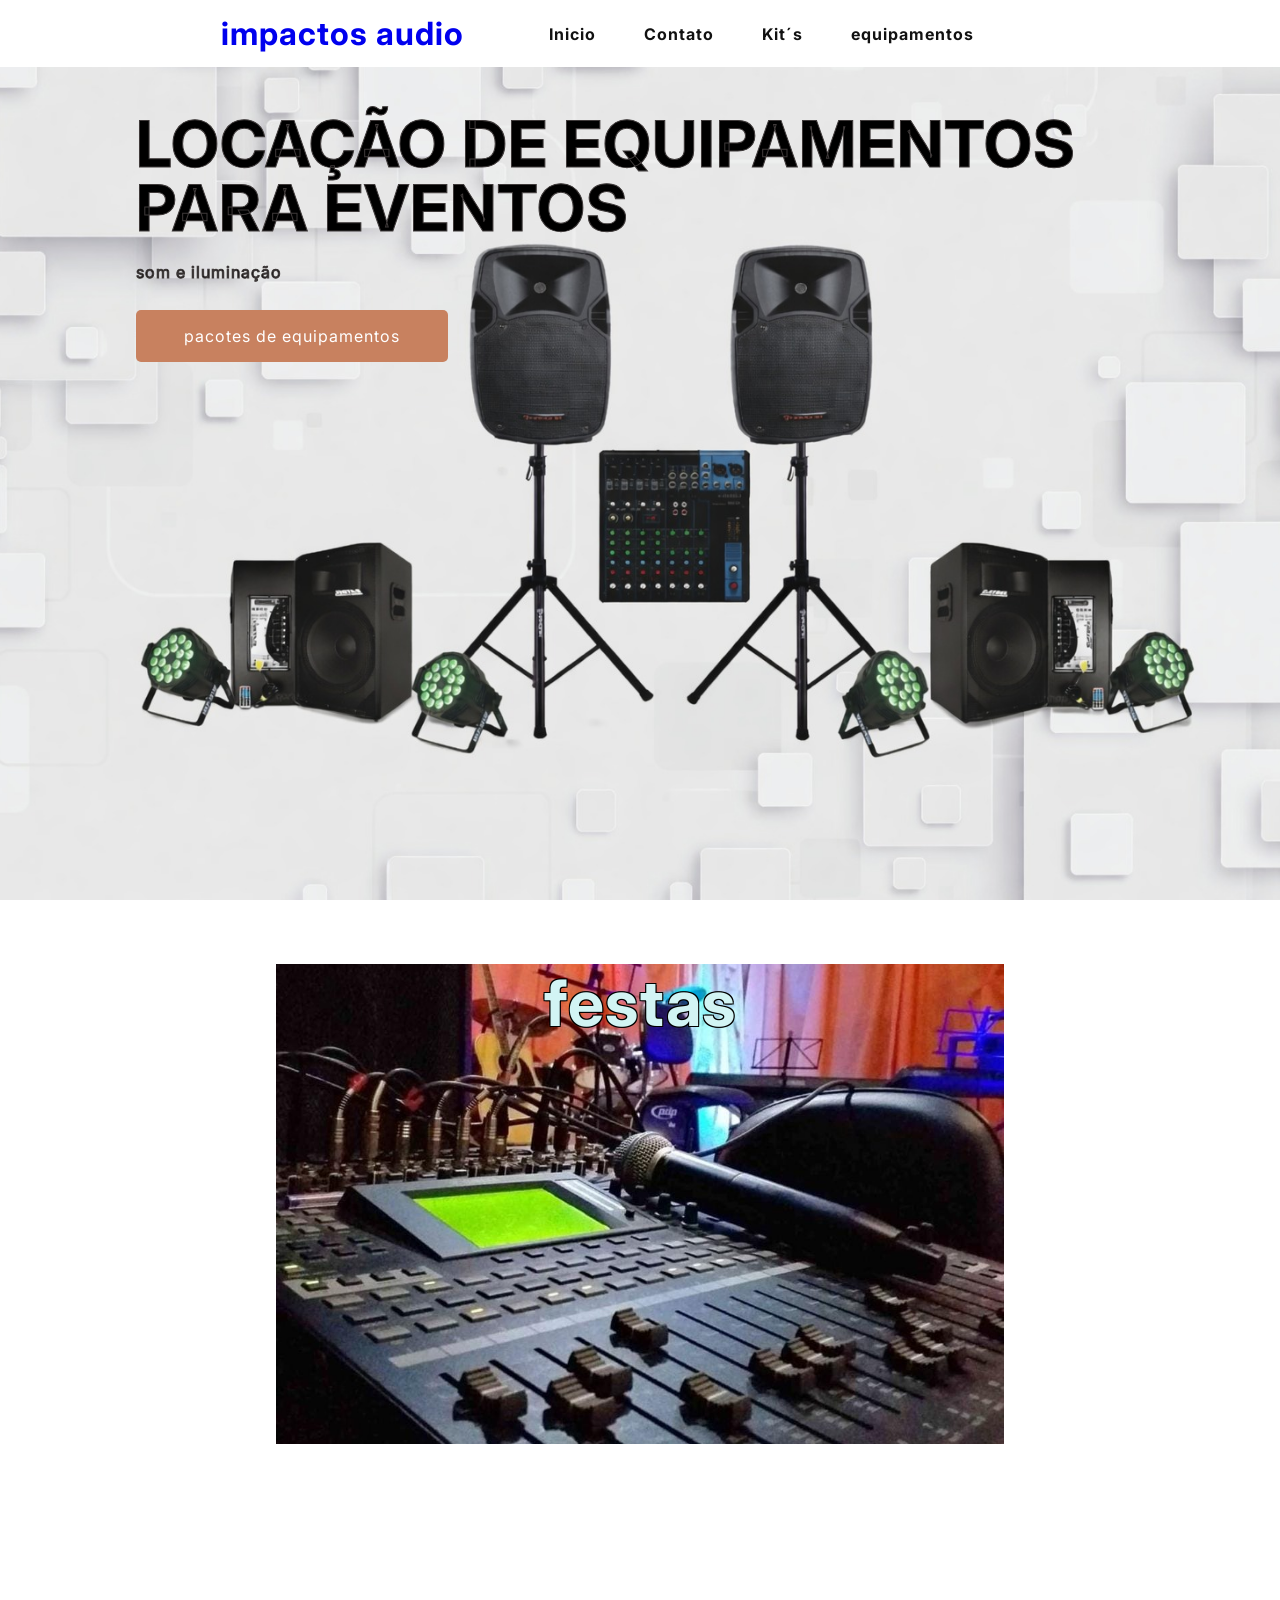
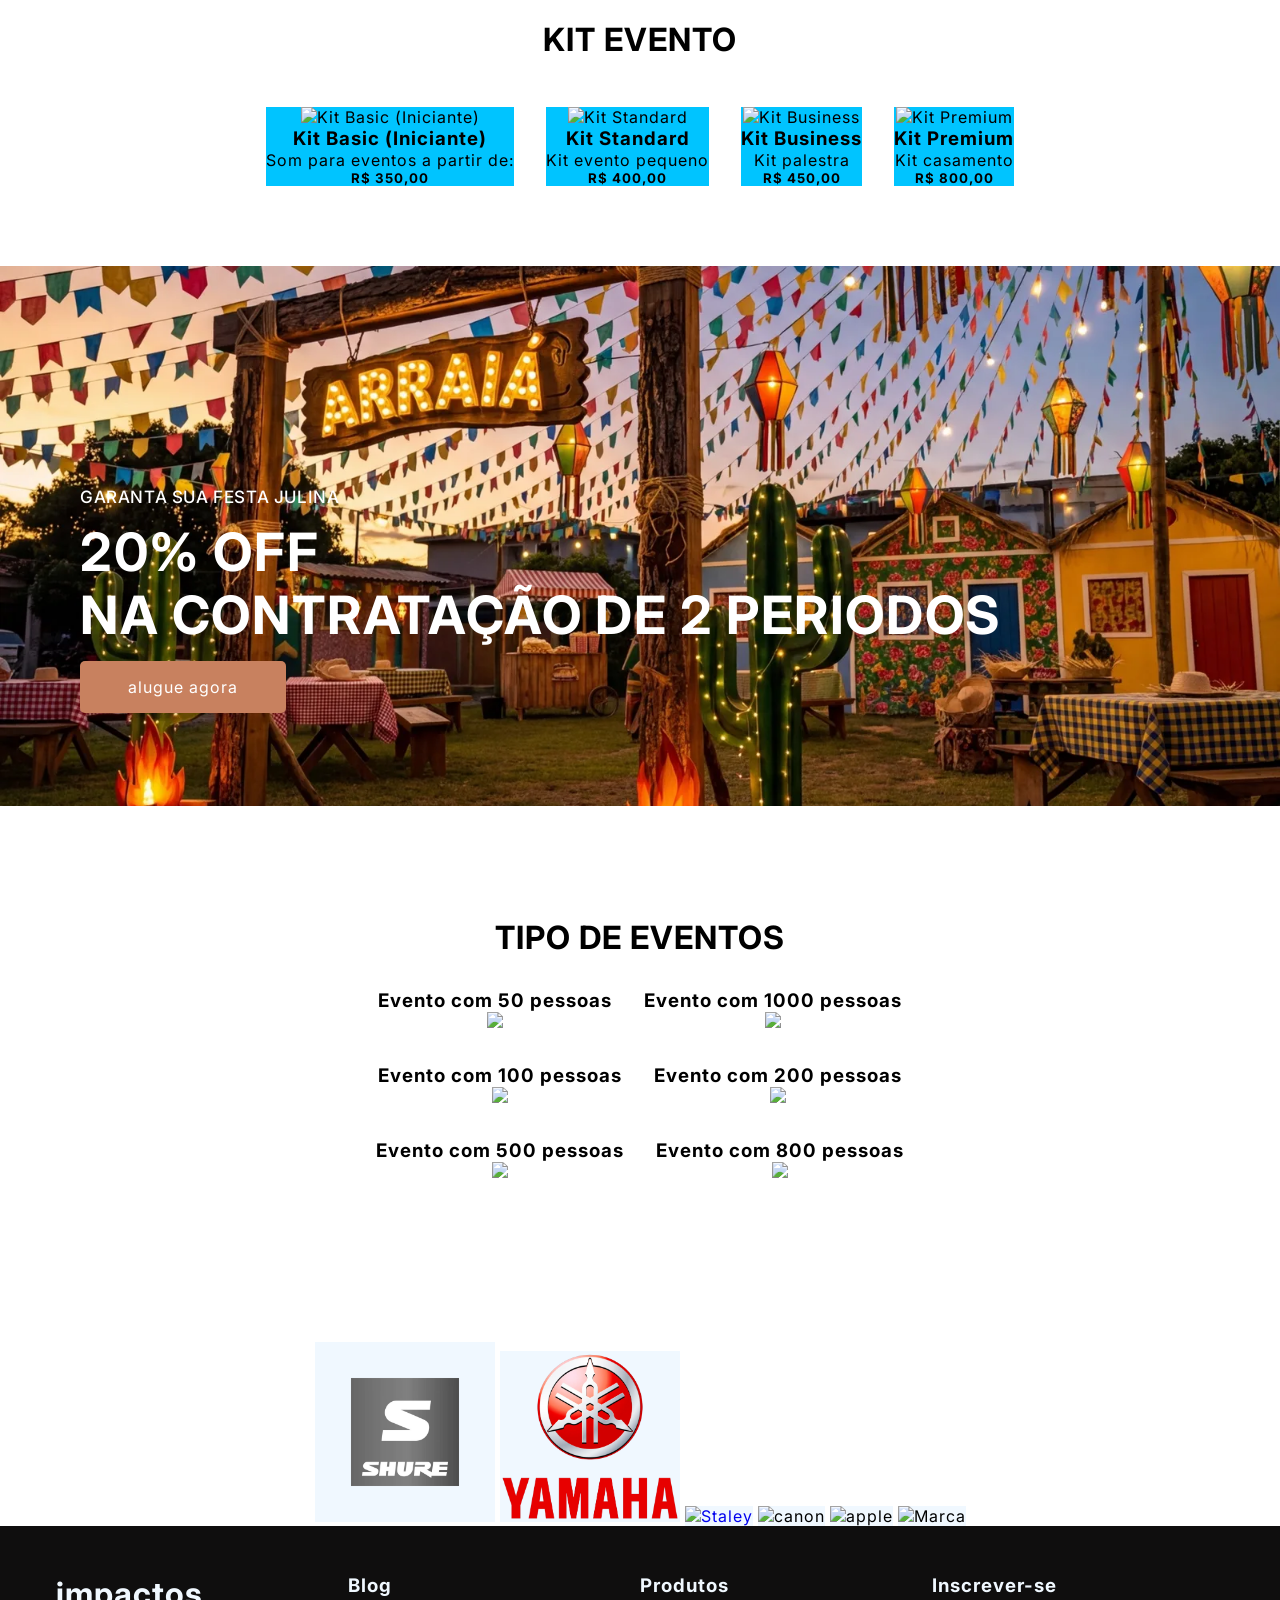
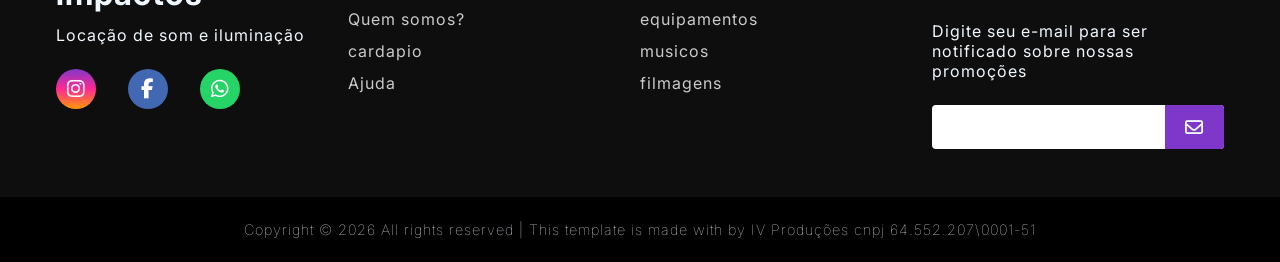
==== src/pages/index.html @ 1a8a52cc "Primeiro deploy do site impactoaudio" ====
<!DOCTYPE html>
<html lang="bt-br">
<head>
  <meta charset="UTF-8">
  <meta http-equiv="X-UA-Compatible" content="IE=edge">
  <meta name="viewport" content="width=device-width, initial-scale=1.0">
  <link rel="stylesheet" href="https://cdnjs.cloudflare.com/ajax/libs/font-awesome/6.2.1/css/all.min.css" integrity="sha512-MV7K8+y+gLIBoVD59lQIYicR65iaqukzvf/nwasF0nqhPay5w/9lJmVM2hMDcnK1OnMGCdVK+iQrJ7lzPJQd1w==" crossorigin="anonymous" referrerpolicy="no-referrer" />
  <link rel="stylesheet" href="../css/style.css">
  <link rel="stylesheet" href="../css/footer.css">
  <script src="../js/slideContener.js"></script>
  <script src="../js/menuCabecario.js"></script>
  <script src="../js/carregarKits.js"></script>
  <title>Document</title>
</head>
<body>
<div id="menuCabecario" class="menuResponsivel"></div>

<div class="background">
  <header class="menuP">
    <div class="logo">
      <a href="index.html"><h1>impactos audio</h1></a>
    </div><!--logo-->

    <div class="cabeçalho-link">
      <li>
        <a href="#">Inicio</a>
      </li>
      <li>
        <a href="#contatos">Contato</a>
      </li>
      <li>
        <a href="#kit">Kit´s</a>
      </li>
      <li>
        <a href="perfil.html">equipamentos</a>
      </li>
    </div><!--cabeçalho-link-->
    <div class="icon"><a href="carrinho.html"><span><ion-icon name="bag-outline"></ion-icon></span></a> </div><!--icon-->
  </header>

  <div class="Meio corWhite ">
    <h1 class="borda_letra corBlack">LOCAÇÃO DE EQUIPAMENTOS</h1>
    <h1 class="borda_letra corBlack">PARA EVENTOS</h1>
    <P class="borda_letra corBlack">som e iluminação</P>
    <a href="#inicio"><button>pacotes de equipamentos</button></a>
  </div><!--Meio-->
</div><!--background-->

<div class="fixarslide" id="slideCon" ></div>

<section>
  <a name="inicio"></a>
  <a name="kit"></a>
  <h1>KIT EVENTO</h1>

  <div id="container-kits" class="Container-roupas">
  </div>
</section>

<section class="cta">
  <div class="text-cta corOuro">
    <h6 class="corOuro">GARANTA SUA FESTA JULINA</h6>
    <h4>20% OFF<br>NA CONTRATAÇÃO DE 2 PERIODOS</h4>
    <a href="#" class="btn">alugue agora</a>
  </div><!--text-cta-->
</section><!--cta-->


<section>
  <h1>TIPO DE EVENTOS</h1>
  <div class="Container-card-1">
    <div class="cards">
      <h3>Evento com 50 pessoas</h3>
      <img src="https://static.mundomax.com.br/produtos/81768/150/1.webp">
    </div><!--cards-->
    <div class="cards">
      <h3>Evento com 1000 pessoas</h3>
      <a href="carrinho.html">
        <img src="https://static.mundomax.com.br/produtos/81768/150/1.webp">
      </a>
    </div>
  </div><!--Container-card-1-->

  <div class="Container-card-1">
    <div class="cards">
      <h3>Evento com 100 pessoas</h3>
      <img src="https://static.mundomax.com.br/produtos/81768/150/1.webp">
    </div><!--cards-->

    <div class="cards">
      <h3>Evento com 200 pessoas</h3>
      <img src="https://static.mundomax.com.br/produtos/82455/150/1.webp">
    </div><!--cards-->
  </div><!--Container-card-1-->

  <div class="Container-card-1">
    <div class="cards">
      <h3>Evento com 500 pessoas</h3>
      <img src="https://shopblob.blob.core.windows.net/1204-produtoimagem/zoom-sonorizacao+equipamentos.jpg">
    </div><!--cards-->

    <div class="cards">
      <h3>Evento com 800 pessoas</h3>
      <img src="https://static.mundomax.com.br/produtos/81768/150/1.webp">
    </div><!--cards-->
  </div><!--Container-card-1-->
</section>



<div class="Marcas">
  <img src="../assets/img/anucio/shure.avif" alt="Shure">
  <img src="../assets/img/anucio/Logo-Yamaha.webp" alt="Yamaha">
  <a href="https://pag.ae/7Z_Wwjupv" >
    <img src="https://static.mundomax.com.br/produtos/81768/150/1.webp" alt="Staley">
  </a>
  <a>
    <img src="https://static.mundomax.com.br/produtos/81768/150/1.webp" alt="canon">
  </a>
  <img src="https://static.mundomax.com.br/produtos/81768/150/1.webp" alt="apple">
  <img src="https://static.mundomax.com.br/produtos/81768/150/1.webp" alt="Marca">
</div><!--Marcas-->


<footer>
  <div id="footer_content">
    <div id="footer_contacts">
      <h1>impactos</h1>
      <p>Locação de som e iluminação</p>
      <a name="contatos"></a>
      <div id="footer_social_media">
        <a href="https://www.instagram.com/ivproducoes_/?hl=pt-br" class="footer-link" id="instagram">
          <i class="fa-brands fa-instagram"></i>
        </a>

        <a href="https://www.facebook.com/isaias.valdemir" class="footer-link" id="facebook">
          <i class="fa-brands fa-facebook-f"></i>
        </a>

        <a href="https://api.whatsapp.com/send/?phone=5562985784214&text&type=phone_number&app_absent=0" class="footer-link" id="whatsapp">
          <i class="fa-brands fa-whatsapp"></i>
        </a>
      </div>
    </div>

    <ul class="footer-list">
      <li>
        <h3>Blog</h3>
      </li>
      <li>
        <a class="footer-link" href="sobre-nos.html" >Quem somos?</a>
      </li>
      <li>
        <a class="footer-link" routerLink="cardapio">cardapio</a>
      </li>
      <li>
        <a class="footer-link" href="ajuda.html">Ajuda</a>
      </li>
    </ul>

    <ul class="footer-list">
      <li>
        <h3>Produtos</h3>
      </li>
      <li>
        <a class="footer-link" routerLink="hamburguer">equipamentos</a>
      </li>
      <li>
        <a  class="footer-link" href="player.html">musicos</a>
      </li>
      <li>
        <a class="footer-link" routerLink="batata">filmagens</a>
      </li>
    </ul>

    <div id="footer_subscribe">
      <h3>Inscrever-se</h3>

      <p>
        Digite seu e-mail para ser notificado sobre nossas promoções
      </p>

      <div id="input_group">
        <input type="email" id="email">
        <button>
          <i class="fa-regular fa-envelope"></i>
        </button>
      </div>
    </div>
  </div>

  <div id="footer_copyright">
    Copyright © 2026 All rights reserved | This template is made with  by IV Produções cnpj 64.552.207\0001-51
  </div>
</footer>

<script src="https://unpkg.com/scrollreveal"></script>
<script type="module" src="https://unpkg.com/ionicons@5.5.2/dist/ionicons/ionicons.esm.js"></script>
<script nomodule src="https://unpkg.com/ionicons@5.5.2/dist/ionicons/ionicons.js"></script>
<script src="src/js/script.js"></script>
</body>
</html>
---- src/css/style.css ----
*{
  margin: 0;
  padding: 0;
  box-sizing: border-box;
  font-family: 'Open Sans', sans-serif;
  text-decoration: none;
  list-style: none;

}
/* Adicione no topo do seu CSS, logo abaixo do seu reset * { ... } */
html, body {
  overflow-x: hidden;
  width: 100%;
}

/* Garante que imagens nunca quebrem a tela */
img {
  max-width: 100%;
  height: auto;
}
.corOuro {
  color: #ffffff;
}
.corWhite{
  color: #ffffff;
}
.borda_letra {
  -webkit-text-stroke-width: 1px;
  -webkit-text-stroke-color: #3f3a3a;
}
.corBlack {
  color: black;
}

.background{
  background-image: url(../assets/img/fundo/fundoim.jpeg);
  background-repeat: no-repeat;
  background-size: cover;
  background-position: center top;
  width: 100%;
  max-width: 100%;
  height: 100vh;
}

header{
  display: flex;
  justify-content: space-around;
  padding-top: 1rem;
  align-items: center;
  text-align: center;
  width: 100%;
  top: 0;
  right: 0;
  z-index: 1000;
  position: fixed;
  background: transparent;
  transition: all .35s ease;
  background-color: #fff;
  padding: 14px 14%;
}


.logo{
  font-weight: 500;
  font-size: 1rem;
}

.cabeçalho-link{
  display: flex;
  gap: 3rem;
}

.cabeçalho-link a{
  color: #111;
  font-weight: 700;
  transition: 0.3s;
}

.cabeçalho-link a:hover{
  color: #c8815f;
}

.icon span{
  font-size: 2rem;
  cursor: pointer;
}

.icon span:hover{
  color: #c8815f;
}

.Meio{
  padding: 7rem 0 0 8.5rem;
  line-height: 4rem;
}

.Meio h1{
  font-size: 4rem;

}

.Meio button{
  background-color: #c8815f;
  padding: 1rem 3rem 1rem 3rem;
  border: none;
  border-radius: 5px;
  color: #fff;
  font-size: 1rem;
  cursor: pointer;
  transition: 0.3s;

}

.Meio button:hover{
  background-color: #111;
  transform: scaleY(1.2);
}

section{
  padding-top: 7rem;
}

section h1{
  align-items: center;
  text-align: center;
  font-size: 2rem;

}

.Container-card-1{
  display: flex;
  justify-content: center;
  flex-wrap: wrap;
  gap: 2rem;
  padding-top: 2rem;
  text-align: center;

}

.cards img{
  width: 450px;
  height: auto;
  transition: 0.35s ease;

}

.cards img:hover{
  transform: scale(0.9) translateY(-5px);
  cursor: pointer;


}

.cta{
  height: 60vh;
  width: 100%;
  background: url("../assets/img/fundo/festa-junina.webp");
  background-size: cover;
  background-position: center;
  display: flex;
  align-items: center;
  margin-top: 5rem;
}

.text-cta{
  padding-left: 5rem;
}

.text-cta h6{
  font-size: 17px;
  font-weight: 500;
  letter-spacing: .6px;
  margin-bottom: 14px;

}

.text-cta h4{
  font-size: 3.3rem;
  line-height: 1.2;
  letter-spacing: .1rem;
  margin-bottom: 30px;
}

.text-cta a{
  background-color: #c8815f;
  padding: 1rem 3rem 1rem 3rem;
  border: none;
  border-radius: 5px;
  color: #fff;
  font-size: 1rem;
  cursor: pointer;
  transition: 0.3s;
}

.text-cta a:hover{
  background-color: #111;
  transform: scaleY(1.2);

}

.Container-roupas{
  display: flex;
  flex-wrap: wrap;
  justify-content: center;
  gap: 2rem;
  align-items: center;
  text-align: center;
  margin-top: 3rem;

}

.Container-roupas img:hover{
  transform: scale(0.9) translateY(-5px);
  cursor: pointer;
  transition: 0.3s;

}

.equipamentos img{
  width: 250px;
  height: auto;
}

.equipamentos{
  background-color: #00c4ff;
  color: #000;
}

.Marcas{
  margin-top: 10rem;
  cursor: pointer;
  align-items: center;
  text-align: center;
}

.Marcas img{
  width: 180px;
  height: auto;
  background-color: aliceblue;
}


.meio-contato h3{
  color: #fff;
  font-size: 23px;
  margin-bottom: 1.6rem;
}

.meio-contato h5{
  font-size: 15px;
  font-weight: 600;
  color: #555;
}

.meio-contato li{
  margin-bottom: 15px;
}

.meio-contato li a{
  display: block;
  color: #555;
  font-weight: 600;
  transition: all .35s ease;
}

fixarslide {

}
.menuResponsivel {
  display: none;
}
@media (max-width: 800px) {
  fixarslide {
    position: absolute;
    width: 300px;
    height: 100px;
    padding: 2px;

  }
  .menuResponsivel {
    display: block;
  }
  .menuP {
    display: none;
  }
  .Meio h1{
    font-size: 30px;

  }
  .Meio{
    padding: 4rem 2rem 2rem 1rem;
    line-height: 3rem;
  }
  .cards img {
    width: 80%;
  }
  .text-cta h4 {
    font-size: 2rem;
  }
}



/* Container que segura a foto e os detalhes */
.detalhes-flex {
  display: flex;
  flex-wrap: wrap; /* Permite quebrar a linha no celular */
  justify-content: center;
  gap: 30px;
  align-items: flex-start;
  text-align: left; /* Alinhamento à esquerda para leitura */
  margin-top: 30px;
}

.info-col-esquerda {
  flex: 1;
  min-width: 300px;
  max-width: 500px;
}

.info-col-direita {
  flex: 1;
  min-width: 300px;
  display: flex;
  flex-direction: column;
  gap: 15px;
}

.img-detalhe {
  width: 100%;
  border-radius: 15px;
  box-shadow: 0 4px 15px rgba(0,0,0,0.1);
}

/* Ajustes para Celular */
@media (max-width: 768px) {
  .detalhes-flex {
    flex-direction: column;
    align-items: center;
    text-align: center;
  }
}
---- src/css/footer.css ----
@import url('https://fonts.googleapis.com/css2?family=Inter:wght@100;200;300;400;500;600&display=swap');

* {
    font-family: 'Inter', sans-serif;
    margin: 0;
    padding: 0;
    box-sizing: border-box;
    letter-spacing: 1px;
}

main {
    height: 80vh;
}

footer {
    width: 100%;
    color: aliceblue;
}

.footer-link {
    text-decoration: none;
}

#footer_content {
    background-color: rgb(15, 14, 14);
    display: grid;
    grid-template-columns: repeat(4, 1fr);
    padding: 3rem 3.5rem;
}

#footer_contacts h1 {
    margin-bottom: 0.75rem;
}

#footer_social_media {
    display: flex;
    gap: 2rem;
    margin-top: 1.5rem;
}

#footer_social_media .footer-link {
    display: flex;
    align-items: center;
    justify-content: center;
    height: 2.5rem;
    width: 2.5rem;
    color: white;
    border-radius: 50%;
    transition: all 0.4s;
}

#footer_social_media .footer-link i {
    font-size: 1.25rem;
}

#footer_social_media .footer-link:hover {
    opacity: 0.8;
}

#instagram {
    background: linear-gradient(#7f37c9, #ff2992, #ff9807);
}

#facebook {
    background-color: #4267b3;
}

#whatsapp {
    background-color: #25d366;
}

.footer-list {
    display: flex;
    flex-direction: column;
    gap: 0.75rem;
    list-style: none;
}

.footer-list .footer-link {
    color: rgb(202, 202, 202);
    transition: all 0.4s;
}

.footer-list .footer-link:hover {
    color: #7f37c9;
}

#footer_subscribe {
    display: flex;
    flex-direction: column;
    gap: 1.5rem;
}

#footer_subscribe p {
    color:aliceblue;
}

#input_group {
    display: flex;
    align-items: center;
    background-color: white;
    border-radius: 4px;
}

#input_group input {
    all: unset;
    padding: 0.75rem;
    width: 100%;
}

#input_group button {
    background-color: #7f37c9;
    border: none;
    color: var(--color-neutral-40);
    padding: 0px 1.25rem;
    font-size: 1.125rem;
    height: 100%;
    border-radius: 0px 4px 4px 0px;
    cursor: pointer;
    transition: all 0.4s;
}

#input_group button:hover {
    opacity: 0.8;
}

#footer_copyright {
    display: flex;
    justify-content: center;
    background-color:black;
    font-size: 0.9rem;
    padding: 1.5rem;
    font-weight: 100;
}

@media screen and (max-width: 768px) {
    #footer_content {
        grid-template-columns: repeat(2, 1fr);
        gap: 2rem;
    }
}

@media screen and (max-width: 426px) {
    #footer_content {
        grid-template-columns: repeat(1, 1fr);
        padding: 3rem 2rem;
    }
}
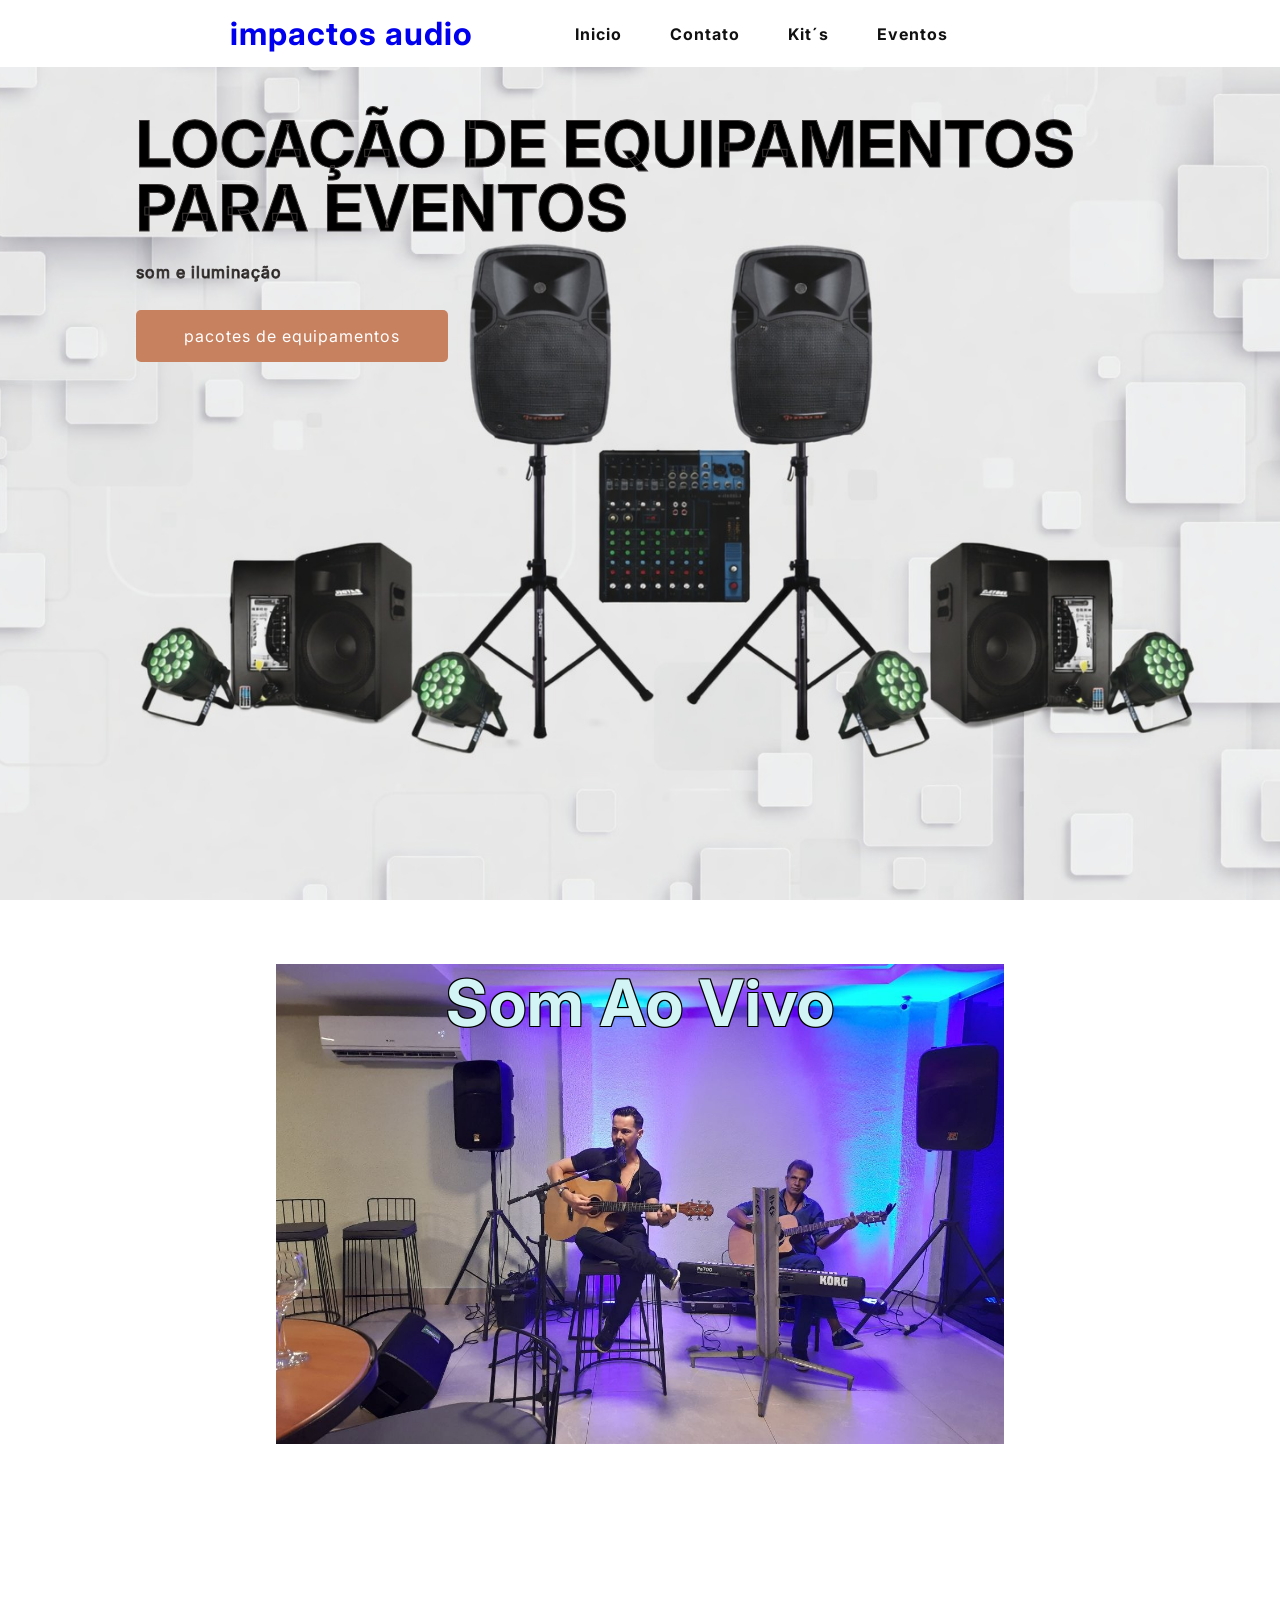
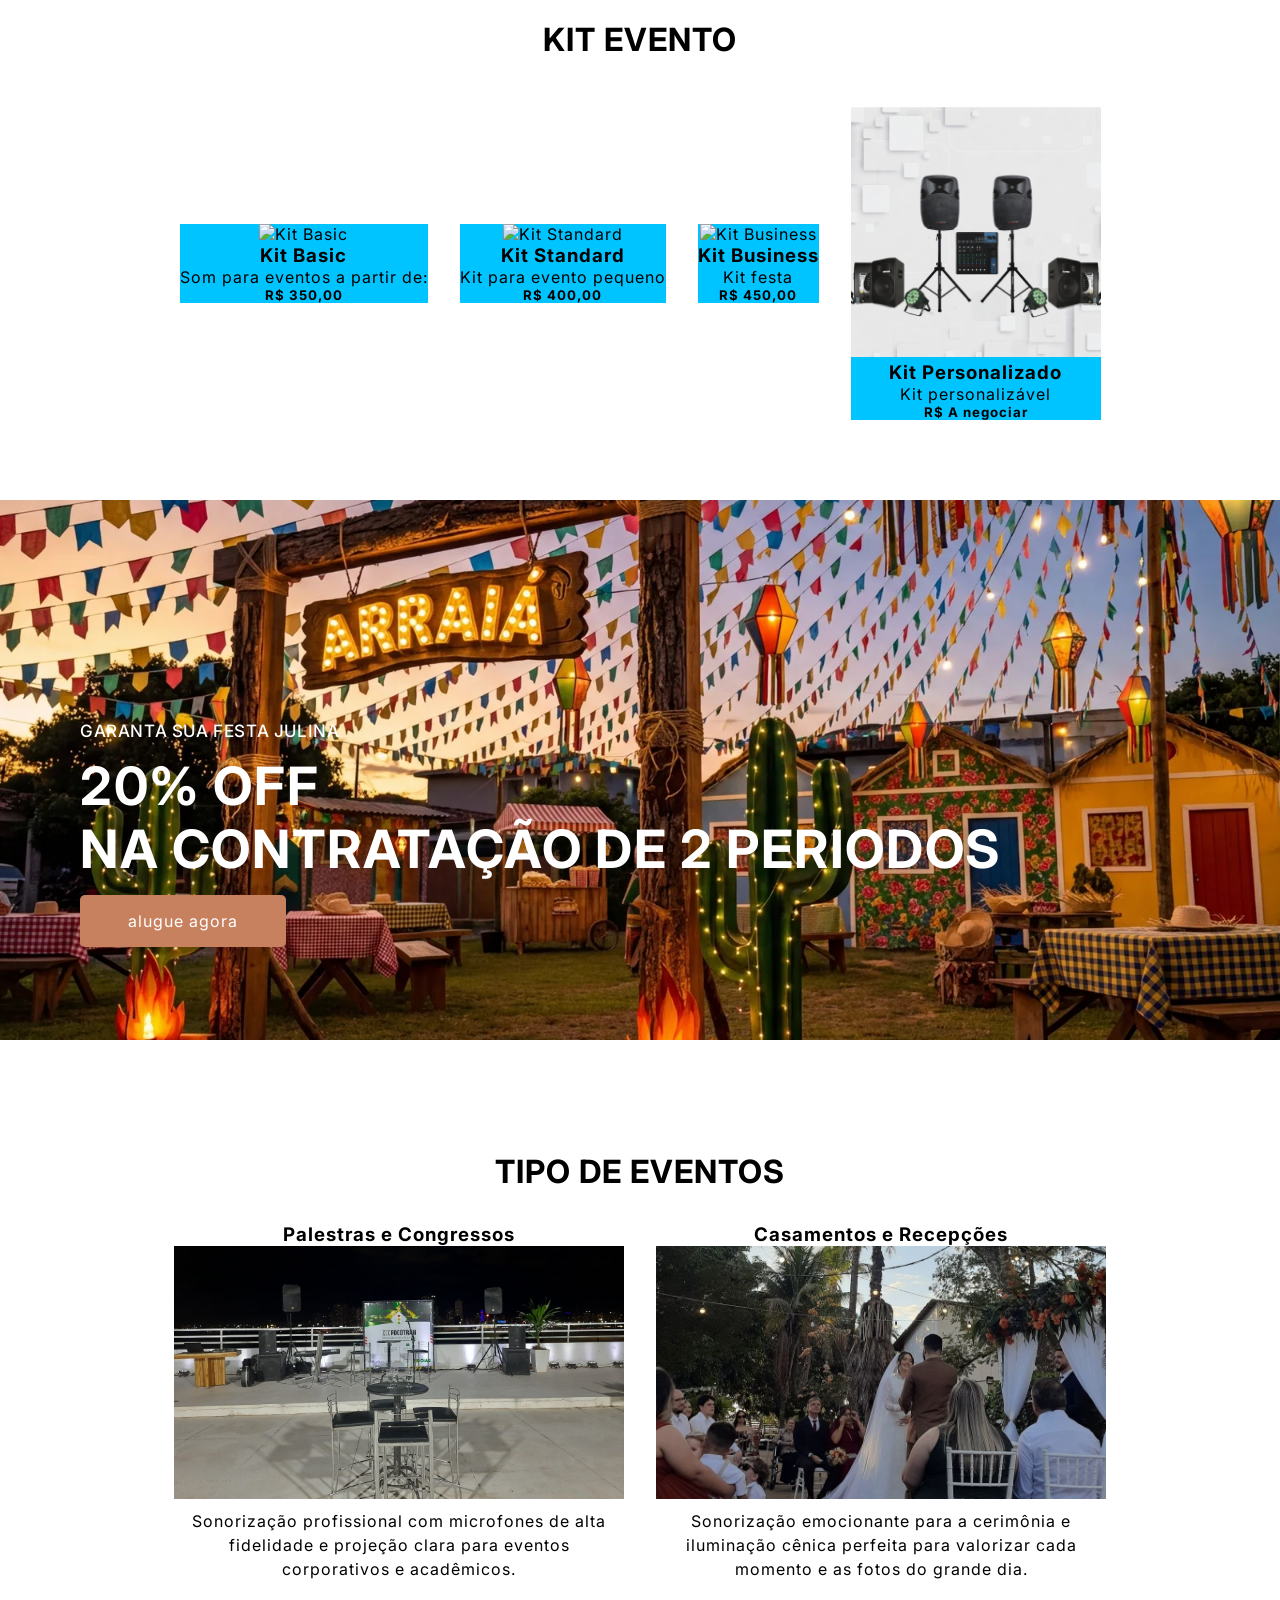
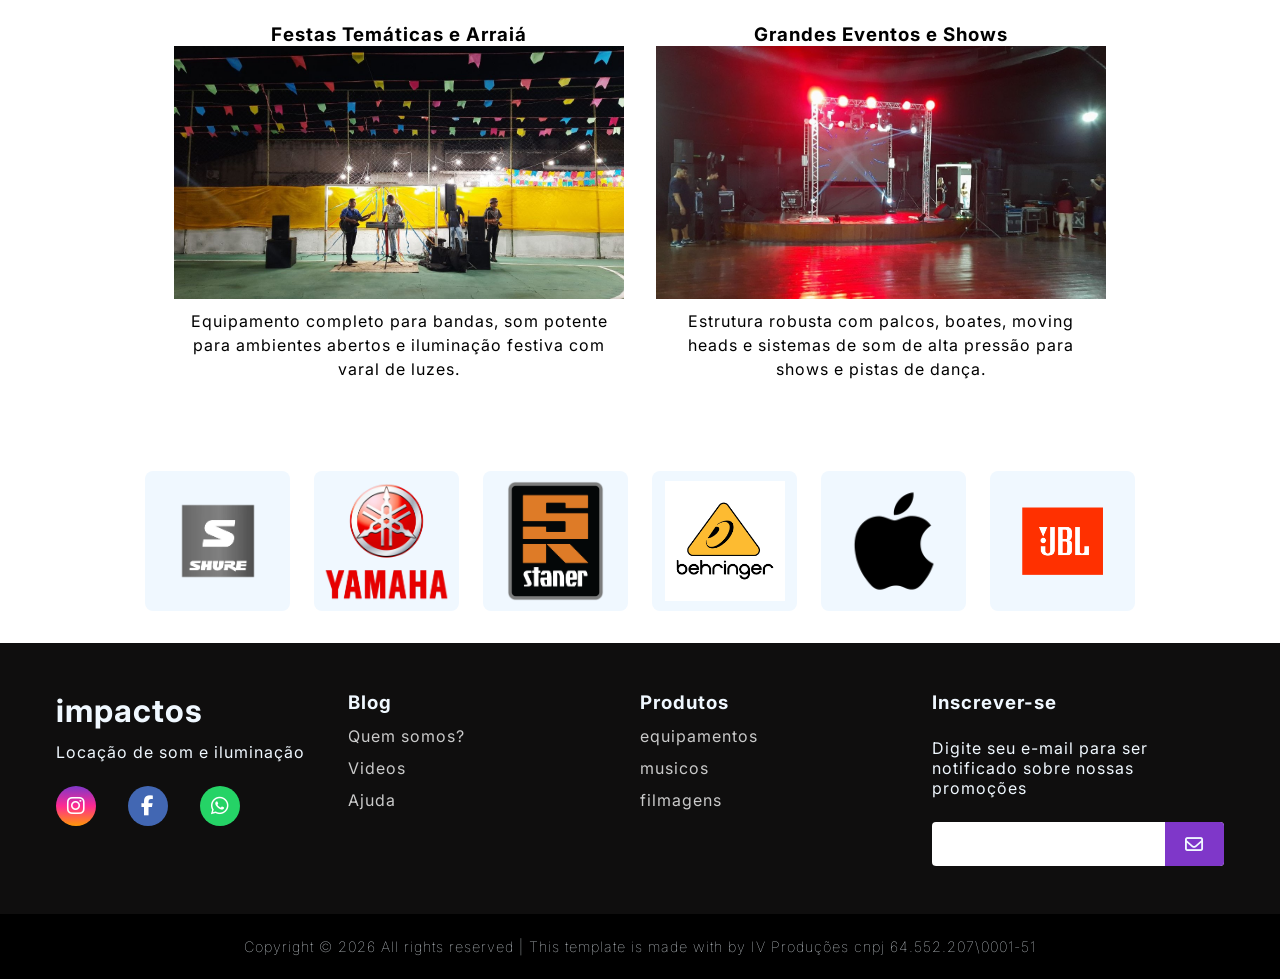
==== commit 175184c5: "Organizando estrutura de pastas, corrigindo caminhos e atualizando textos" ====
--- a/src/pages/index.html
+++ b/src/pages/index.html
@@ -10,6 +10,7 @@
   <script src="../js/slideContener.js"></script>
   <script src="../js/menuCabecario.js"></script>
   <script src="../js/carregarKits.js"></script>
+  <script src="../js/carregarEventos.js" defer></script>
   <title>Document</title>
 </head>
 <body>
@@ -26,16 +27,16 @@
         <a href="#">Inicio</a>
       </li>
       <li>
-        <a href="#contatos">Contato</a>
+        <a href="https://api.whatsapp.com/send/?phone=5562985784214&text&type=phone_number&app_absent=0">Contato</a>
       </li>
       <li>
         <a href="#kit">Kit´s</a>
       </li>
       <li>
-        <a href="perfil.html">equipamentos</a>
+        <a href="#Eventos">Eventos</a>
       </li>
     </div><!--cabeçalho-link-->
-    <div class="icon"><a href="carrinho.html"><span><ion-icon name="bag-outline"></ion-icon></span></a> </div><!--icon-->
+    <div class="icon"><a href="https://api.whatsapp.com/send/?phone=5562985784214&text&type=phone_number&app_absent=0"><span><ion-icon name="bag-outline"></ion-icon></span></a> </div><!--icon-->
   </header>
 
   <div class="Meio corWhite ">
@@ -61,64 +62,24 @@
   <div class="text-cta corOuro">
     <h6 class="corOuro">GARANTA SUA FESTA JULINA</h6>
     <h4>20% OFF<br>NA CONTRATAÇÃO DE 2 PERIODOS</h4>
-    <a href="#" class="btn">alugue agora</a>
+    <a href="https://api.whatsapp.com/send/?phone=5562985784214&text&type=phone_number&app_absent=0" class="btn">alugue agora</a>
   </div><!--text-cta-->
 </section><!--cta-->
 
+<a name="Eventos"></a>
 
 <section>
   <h1>TIPO DE EVENTOS</h1>
-  <div class="Container-card-1">
-    <div class="cards">
-      <h3>Evento com 50 pessoas</h3>
-      <img src="https://static.mundomax.com.br/produtos/81768/150/1.webp">
-    </div><!--cards-->
-    <div class="cards">
-      <h3>Evento com 1000 pessoas</h3>
-      <a href="carrinho.html">
-        <img src="https://static.mundomax.com.br/produtos/81768/150/1.webp">
-      </a>
-    </div>
-  </div><!--Container-card-1-->
-
-  <div class="Container-card-1">
-    <div class="cards">
-      <h3>Evento com 100 pessoas</h3>
-      <img src="https://static.mundomax.com.br/produtos/81768/150/1.webp">
-    </div><!--cards-->
-
-    <div class="cards">
-      <h3>Evento com 200 pessoas</h3>
-      <img src="https://static.mundomax.com.br/produtos/82455/150/1.webp">
-    </div><!--cards-->
-  </div><!--Container-card-1-->
-
-  <div class="Container-card-1">
-    <div class="cards">
-      <h3>Evento com 500 pessoas</h3>
-      <img src="https://shopblob.blob.core.windows.net/1204-produtoimagem/zoom-sonorizacao+equipamentos.jpg">
-    </div><!--cards-->
-
-    <div class="cards">
-      <h3>Evento com 800 pessoas</h3>
-      <img src="https://static.mundomax.com.br/produtos/81768/150/1.webp">
-    </div><!--cards-->
-  </div><!--Container-card-1-->
+  <div id="lista-eventos"></div>
 </section>
-
-
 
 <div class="Marcas">
   <img src="../assets/img/anucio/shure.avif" alt="Shure">
   <img src="../assets/img/anucio/Logo-Yamaha.webp" alt="Yamaha">
-  <a href="https://pag.ae/7Z_Wwjupv" >
-    <img src="https://static.mundomax.com.br/produtos/81768/150/1.webp" alt="Staley">
-  </a>
-  <a>
-    <img src="https://static.mundomax.com.br/produtos/81768/150/1.webp" alt="canon">
-  </a>
-  <img src="https://static.mundomax.com.br/produtos/81768/150/1.webp" alt="apple">
-  <img src="https://static.mundomax.com.br/produtos/81768/150/1.webp" alt="Marca">
+  <img src="../assets/img/anucio/logo%20staner.png" alt="Staley">
+  <img src="../assets/img/anucio/behringer.png" alt="canon">
+  <img src="../assets/img/anucio/mac.png" alt="apple">
+  <img src="../assets/img/anucio/JBL-Logo.png" alt="JBL">
 </div><!--Marcas-->
 
 
@@ -133,7 +94,7 @@
           <i class="fa-brands fa-instagram"></i>
         </a>
 
-        <a href="https://www.facebook.com/isaias.valdemir" class="footer-link" id="facebook">
+        <a href="https://www.instagram.com/ivproducoes_/?hl=pt-br" class="footer-link" id="facebook">
           <i class="fa-brands fa-facebook-f"></i>
         </a>
 
@@ -151,7 +112,7 @@
         <a class="footer-link" href="sobre-nos.html" >Quem somos?</a>
       </li>
       <li>
-        <a class="footer-link" routerLink="cardapio">cardapio</a>
+        <a class="footer-link" href="https://www.youtube.com/@ivproducoes1476/featured">Videos</a>
       </li>
       <li>
         <a class="footer-link" href="ajuda.html">Ajuda</a>
--- a/src/css/style.css
+++ b/src/css/style.css
@@ -150,6 +150,31 @@
 
 
 }
+.cards {
+  max-width: 450px;       /* Força o card a ter exatamente a largura máxima da imagem */
+  width: 100%;            /* Deixa o card responsivo no celular */
+  display: flex;
+  flex-direction: column; /* Alinha os itens um abaixo do outro verticalmente */
+  align-items: center;    /* Centraliza o título, imagem e texto */
+  text-align: center;     /* Garante que o texto fique centralizado */
+  background: transparent;/* Mantém o fundo limpo */
+  overflow: hidden;       /* MÁGICA 1: Corta qualquer coisa que tente passar das bordas do card */
+  box-sizing: border-box; /* Garante que margens e paddings não estufem o tamanho do card */
+}
+
+/* Controla o parágrafo da descrição para o texto nunca vazar */
+.cards p {
+  width: 100%;            /* Ocupa 100% dos 450px do card, nem um pixel a mais */
+  max-width: 100%;        /* Reforça o limite */
+  padding: 10px 15px;     /* Dá um espaço nas laterais para a letra não colar na borda */
+  font-size: 1rem;
+  line-height: 1.5;       /* Dá um respiro excelente entre as linhas lidas */
+
+  /* MÁGICA 2: Força a quebra de linha obrigatória */
+  white-space: normal;    /* Diz pro navegador: "Pode quebrar linhas normalmente" */
+  word-wrap: break-word;  /* Se tiver uma palavra gigante, ele quebra ela para não vazar */
+  overflow-wrap: break-word; /* Reforço moderno para navegadores mais novos */
+}
 
 .cta{
   height: 60vh;
@@ -225,20 +250,36 @@
   background-color: #00c4ff;
   color: #000;
 }
-
-.Marcas{
-  margin-top: 10rem;
-  cursor: pointer;
-  align-items: center;
-  text-align: center;
-}
-
-.Marcas img{
-  width: 180px;
-  height: auto;
+/* Container que segura as marcas */
+.Marcas {
+  margin-top: 5rem;
+  margin-bottom: 2rem; /* Margem extra opcional embaixo */
+  display: flex;
+  justify-content: center;
+  align-items: center;
+  flex-wrap: wrap; /* Quebra a linha se faltar espaço na tela */
+  gap: 1.5rem; /* Espaçamento idêntico entre cada logo */
+  cursor: pointer;
+  padding: 0 10%;
+}
+
+/* Aplica o tamanho em TODAS as imagens (com ou sem link) */
+.Marcas img,
+.Marcas a img {
+  width: 145px;          /* Largura fixa máxima */
+  height: 140px;          /* Altura fixa máxima */
+  object-fit: contain;   /* Garante que a logo caiba inteira dentro do quadrado sem esticar */
   background-color: aliceblue;
-}
-
+  padding: 10px;         /* Margem interna para dar respiro na logo */
+  border-radius: 8px;    /* Deixa os cantos levemente arredondados */
+  transition: transform 0.3s ease;
+}
+
+/* Efeito de hover idêntico para todas */
+.Marcas img:hover,
+.Marcas a img:hover {
+  transform: scale(1.1);
+}
 
 .meio-contato h3{
   color: #fff;
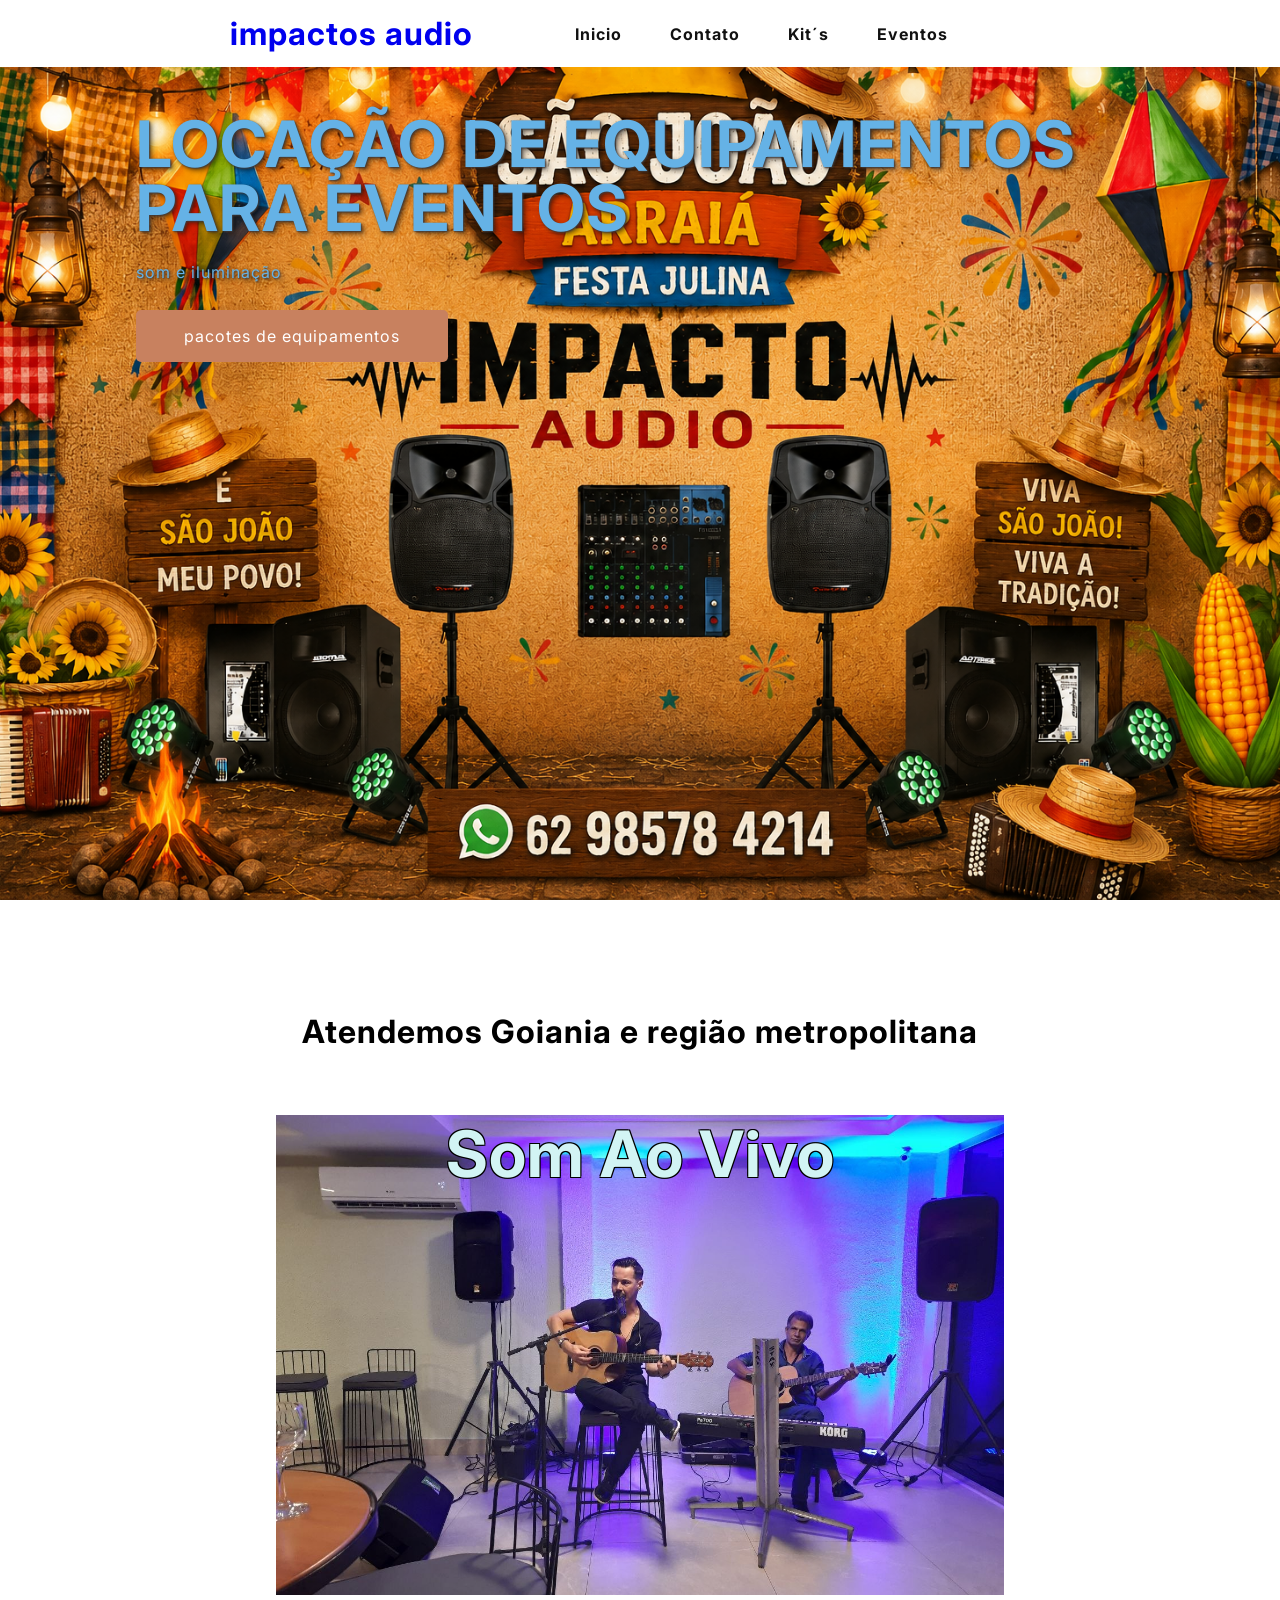
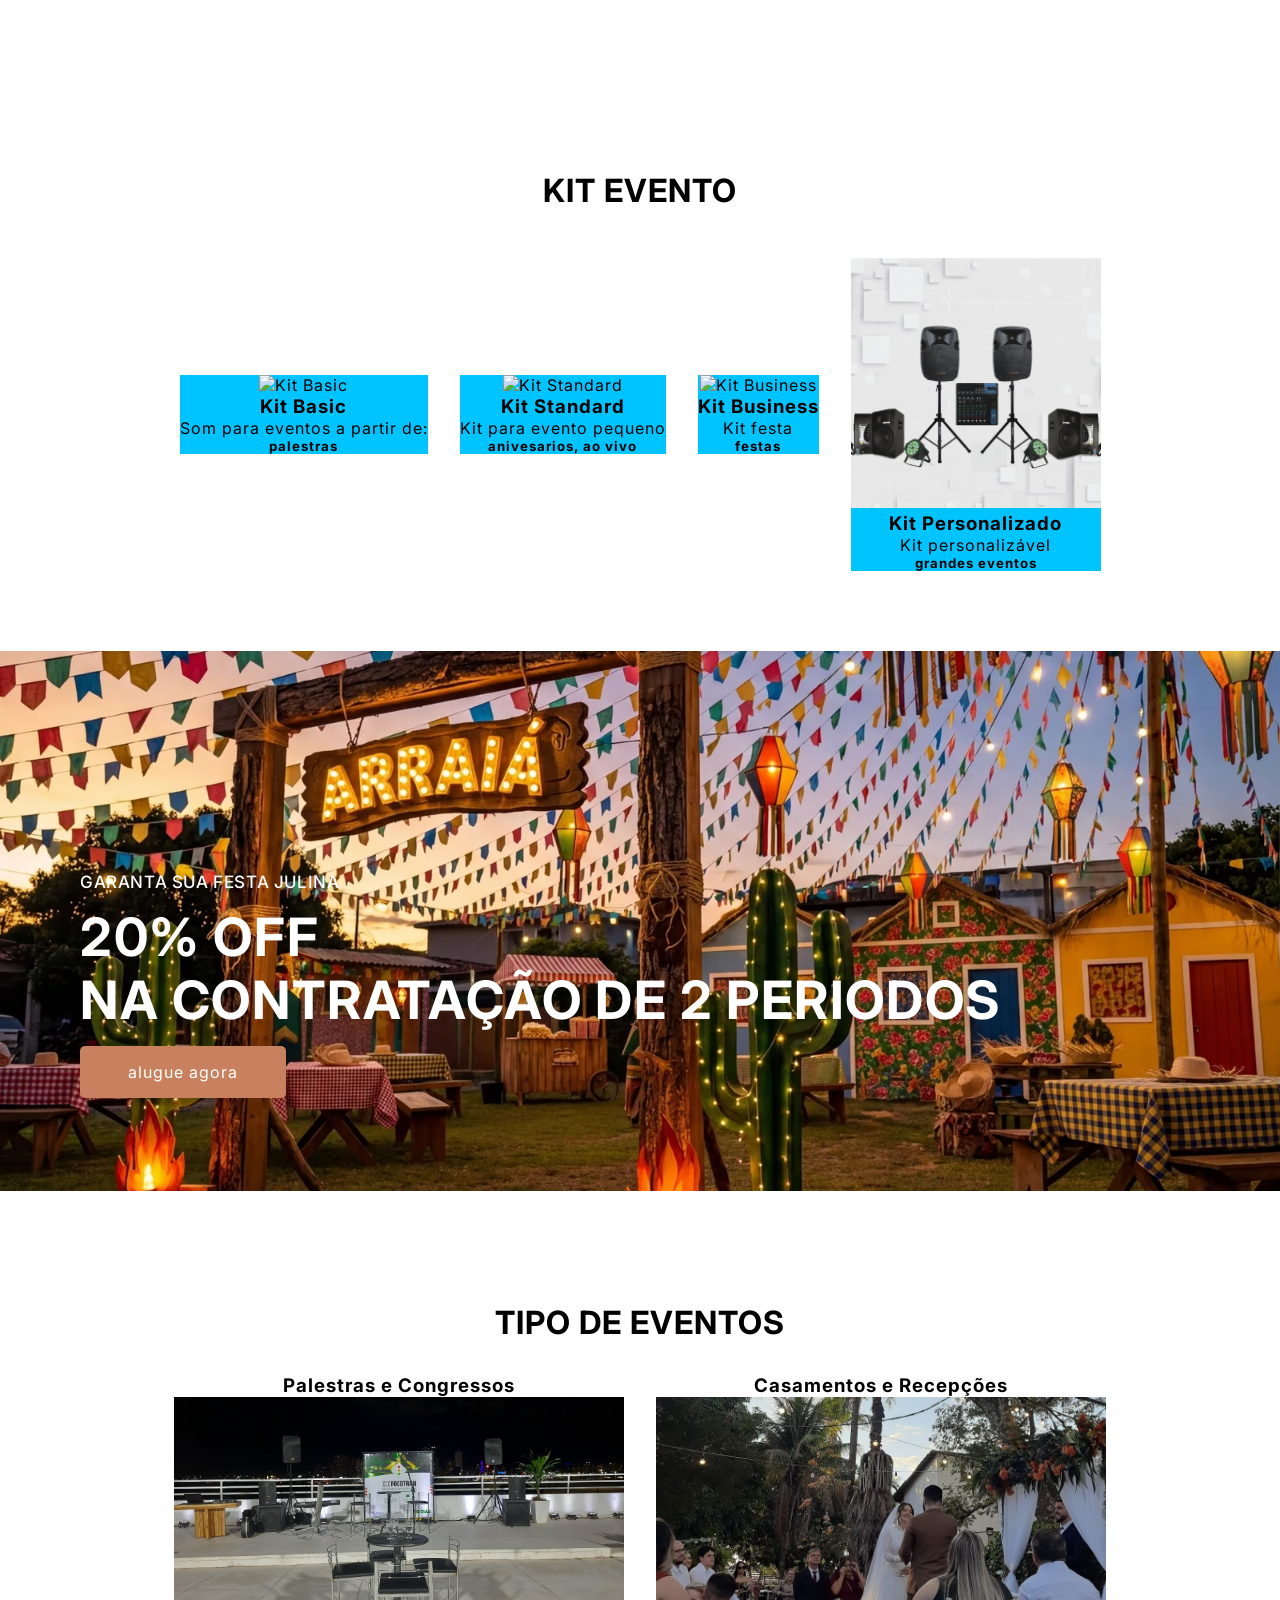
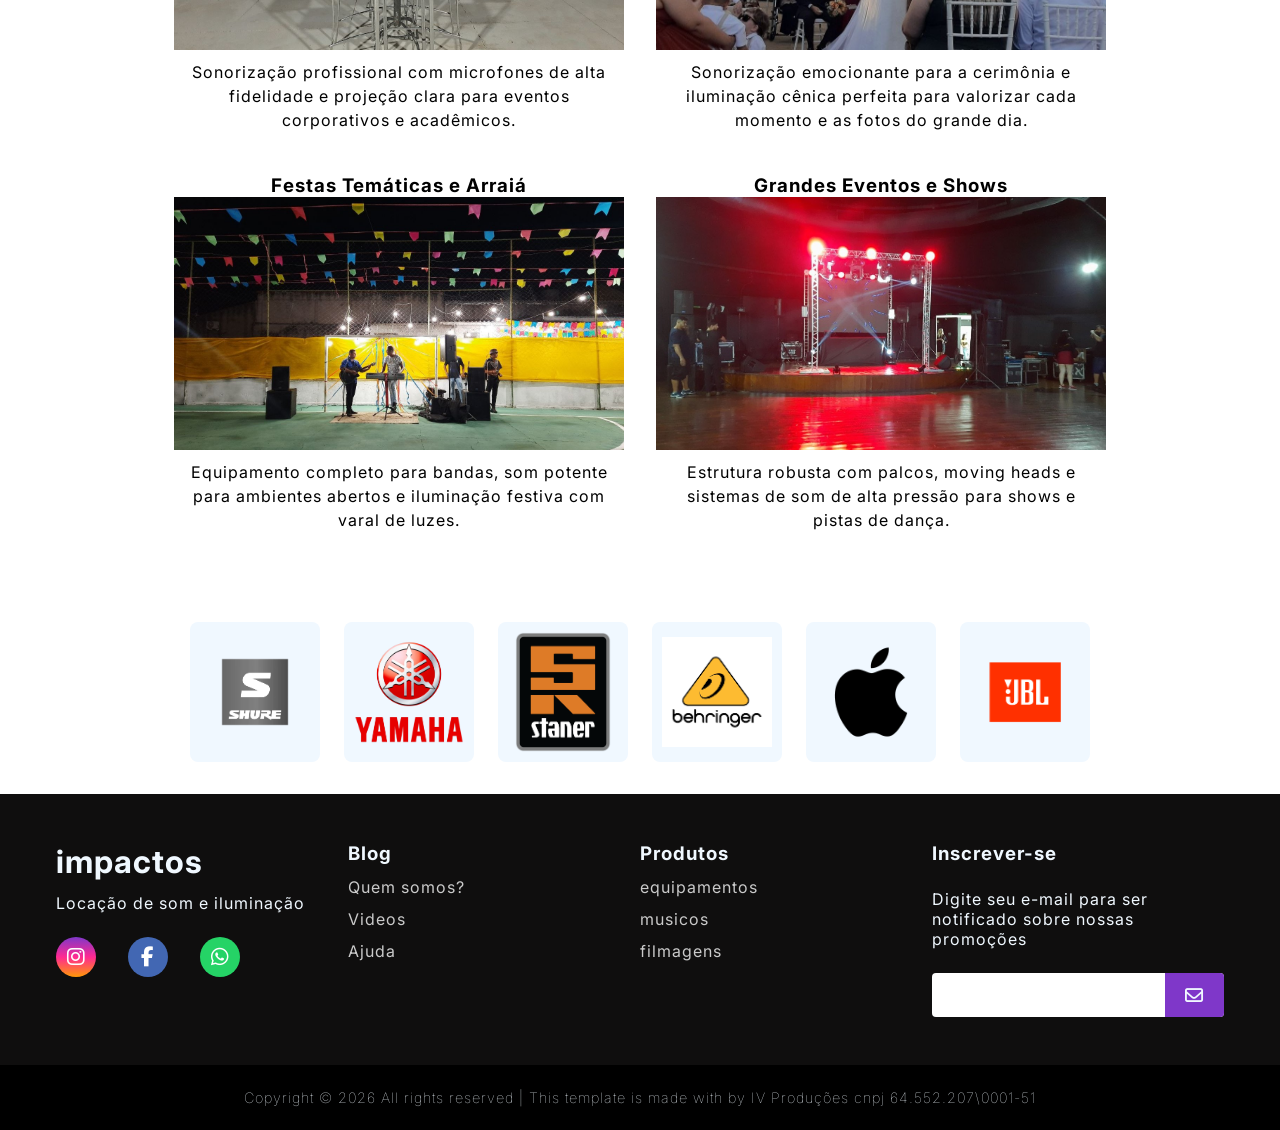
==== commit ffb45fb1: "correção de escritura, retirada do preco das paginas detalhes e kit" ====
--- a/src/pages/index.html
+++ b/src/pages/index.html
@@ -46,6 +46,10 @@
     <a href="#inicio"><button>pacotes de equipamentos</button></a>
   </div><!--Meio-->
 </div><!--background-->
+
+<section>
+  <h1>Atendemos Goiania e região metropolitana </h1>
+</section>
 
 <div class="fixarslide" id="slideCon" ></div>
 
--- a/src/css/style.css
+++ b/src/css/style.css
@@ -25,15 +25,14 @@
   color: #ffffff;
 }
 .borda_letra {
-  -webkit-text-stroke-width: 1px;
-  -webkit-text-stroke-color: #3f3a3a;
+  text-shadow: 1px 1px 2px #3f3a3a, 3px 3px 5px rgba(0, 0, 0, 0.5);
 }
 .corBlack {
-  color: black;
+  color: #65b2e6;
 }
 
 .background{
-  background-image: url(../assets/img/fundo/fundoim.jpeg);
+  background-image: url(../assets/img/fundo/impactoJulina.png);
   background-repeat: no-repeat;
   background-size: cover;
   background-position: center top;
@@ -266,7 +265,7 @@
 /* Aplica o tamanho em TODAS as imagens (com ou sem link) */
 .Marcas img,
 .Marcas a img {
-  width: 145px;          /* Largura fixa máxima */
+  width: 130px;          /* Largura fixa máxima */
   height: 140px;          /* Altura fixa máxima */
   object-fit: contain;   /* Garante que a logo caiba inteira dentro do quadrado sem esticar */
   background-color: aliceblue;
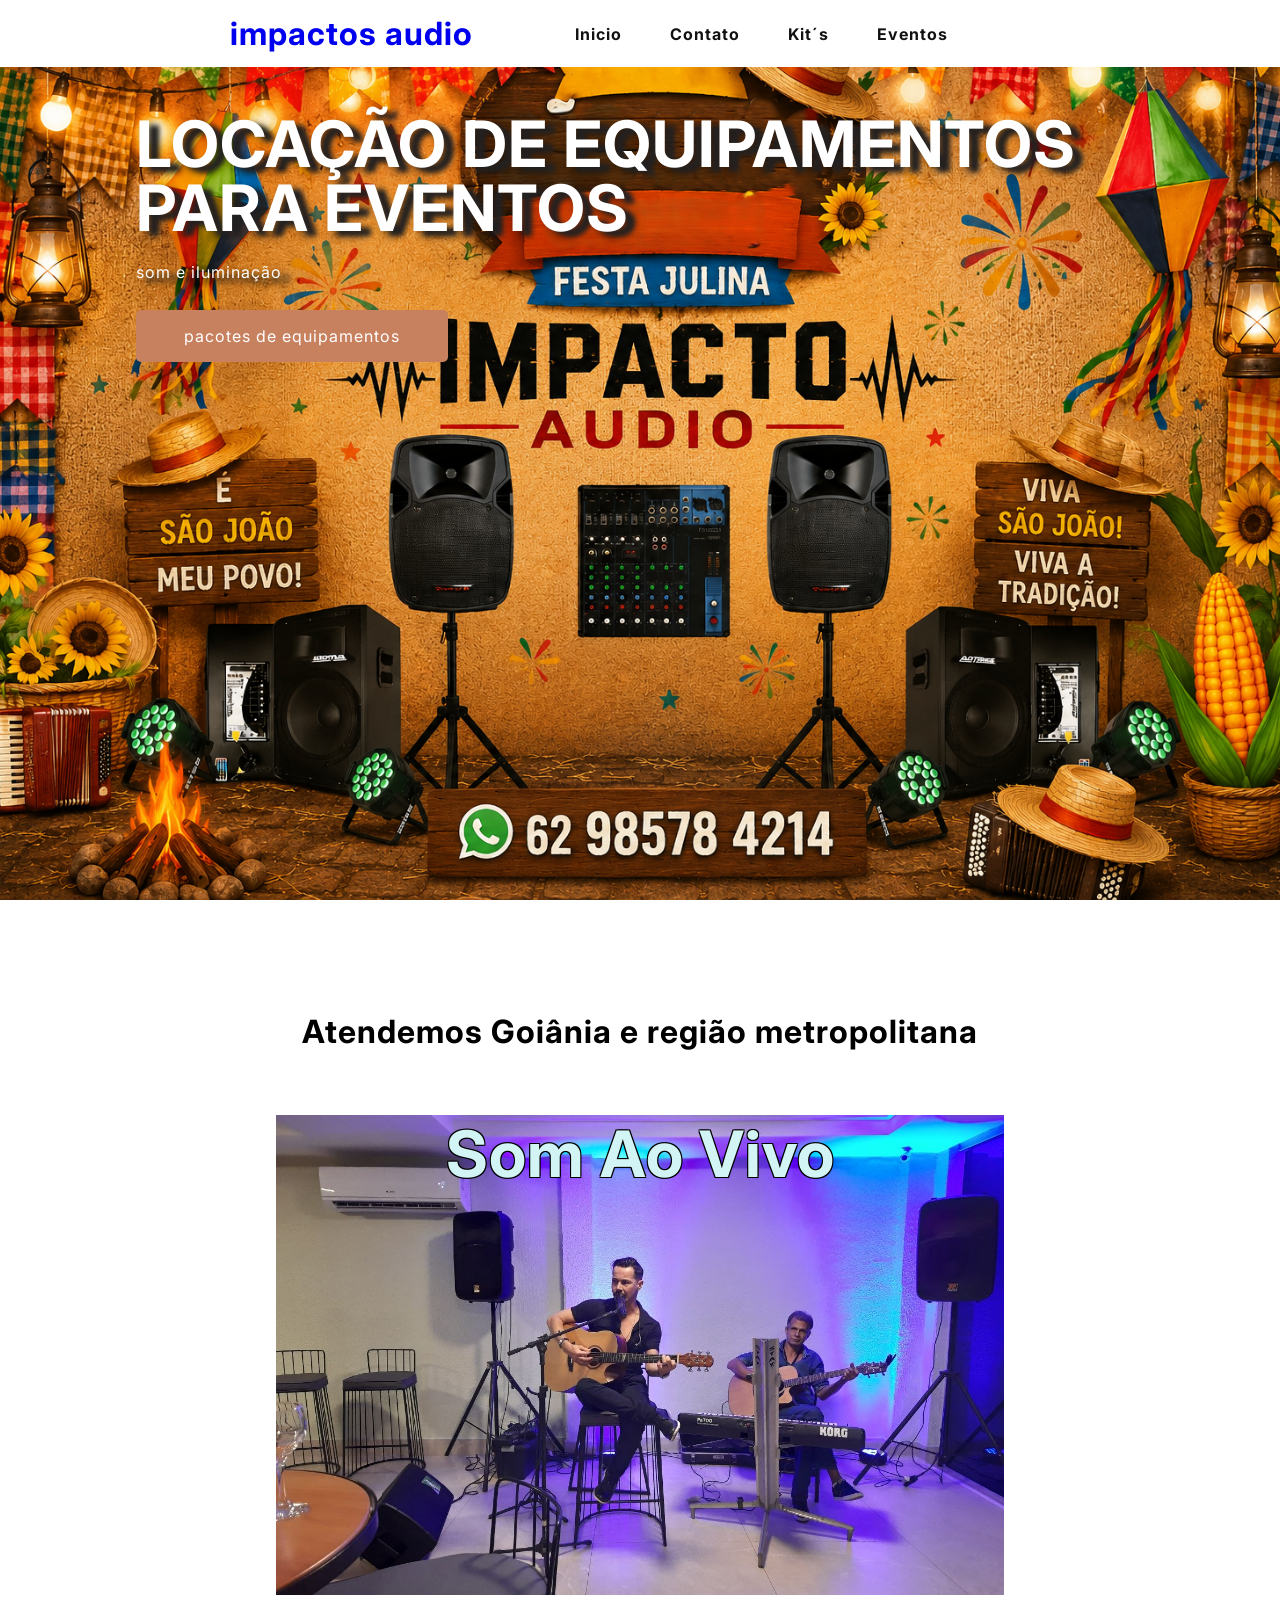
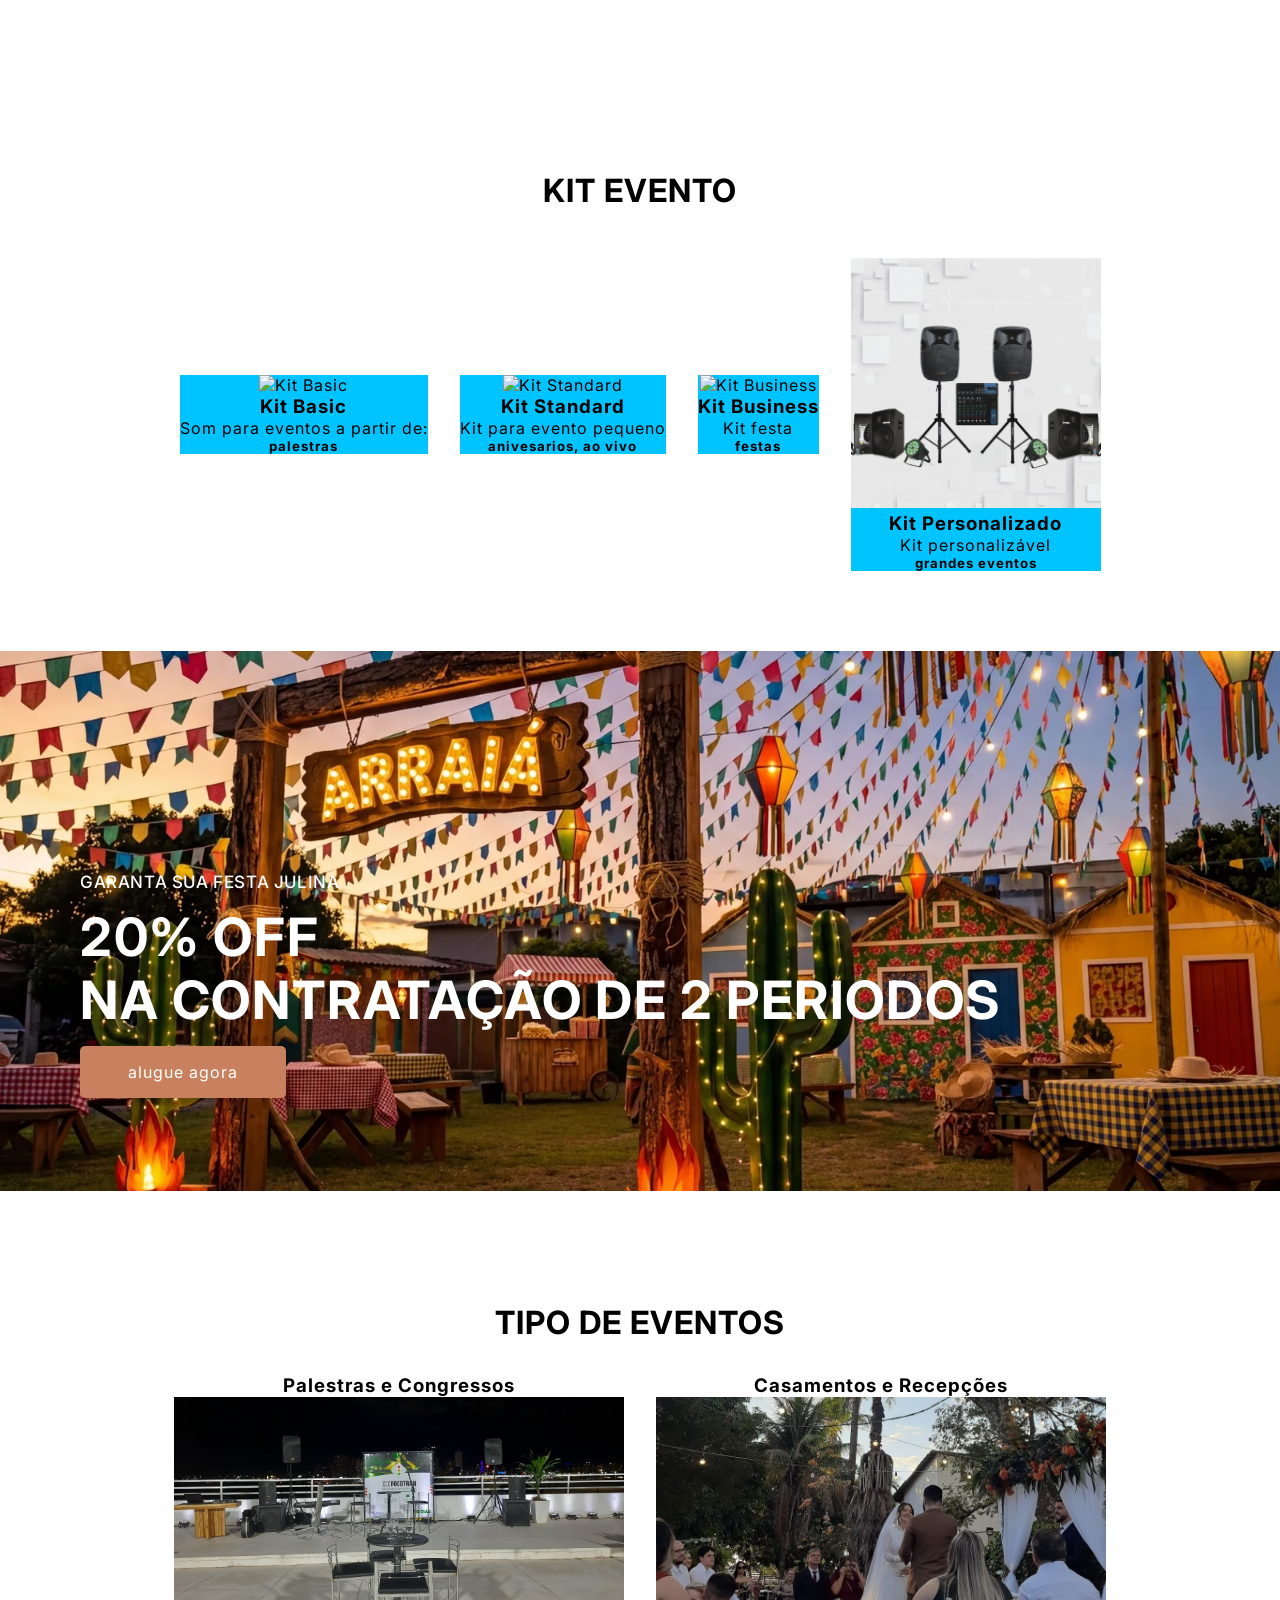
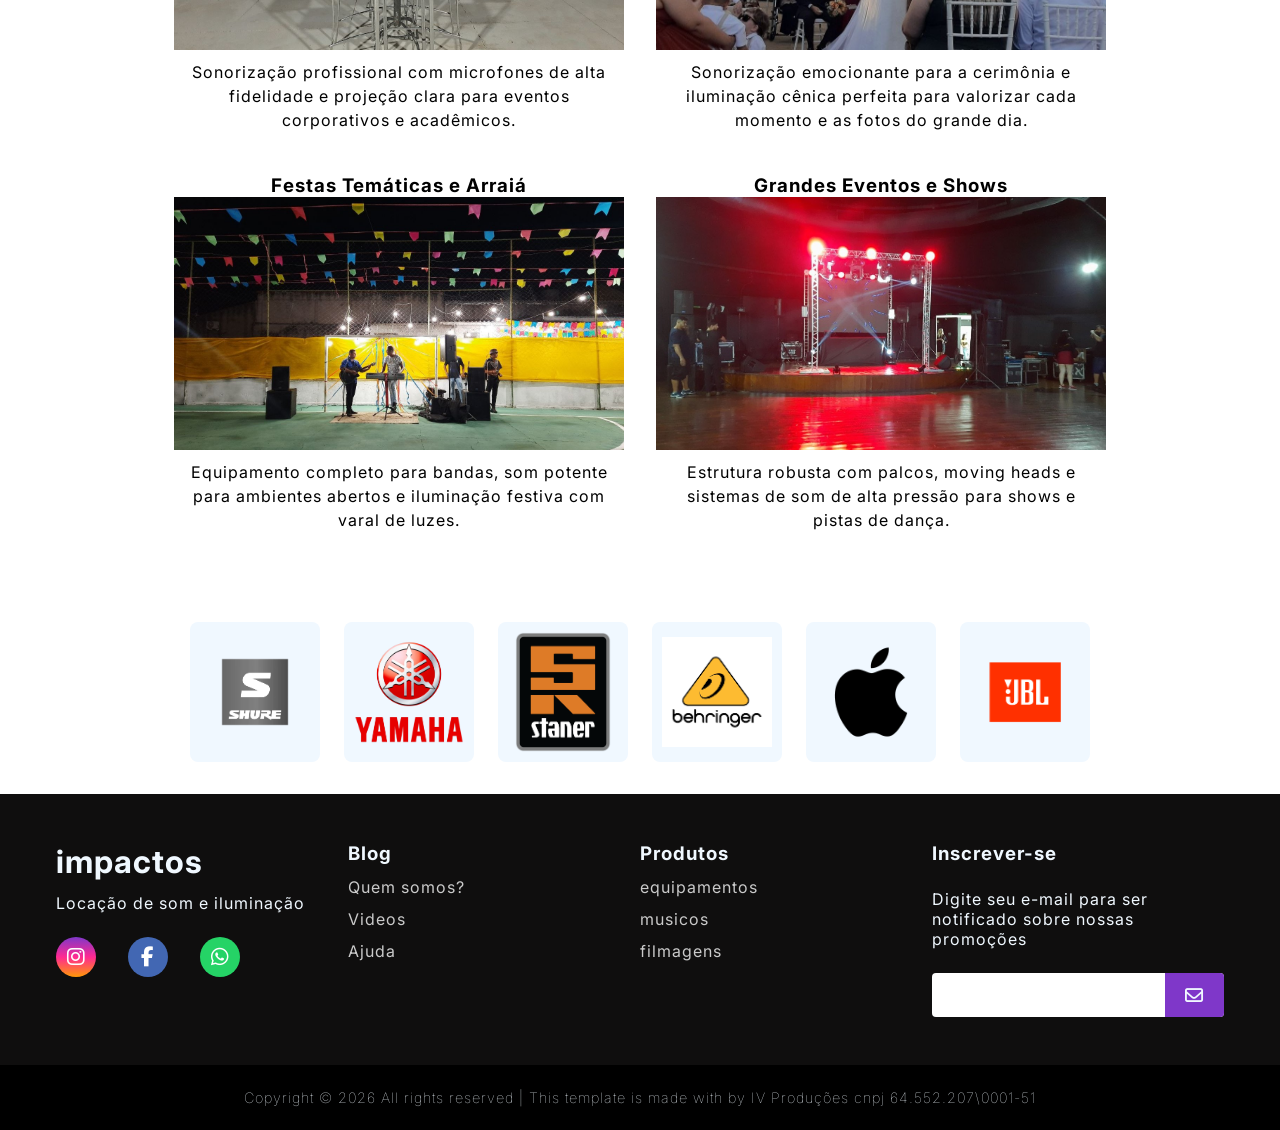
==== commit 297aa2d5: "correção de escritura nas cores da pagina principal e troca do plano de fundo e atualização do plano" ====
--- a/src/pages/index.html
+++ b/src/pages/index.html
@@ -48,7 +48,7 @@
 </div><!--background-->
 
 <section>
-  <h1>Atendemos Goiania e região metropolitana </h1>
+  <h1>Atendemos Goiânia e região metropolitana </h1>
 </section>
 
 <div class="fixarslide" id="slideCon" ></div>
--- a/src/css/style.css
+++ b/src/css/style.css
@@ -25,14 +25,14 @@
   color: #ffffff;
 }
 .borda_letra {
-  text-shadow: 1px 1px 2px #3f3a3a, 3px 3px 5px rgba(0, 0, 0, 0.5);
+  text-shadow: 10px 5px 5px #232121, 5px 5px 10px rgba(0, 0, 0, 0.5);
 }
 .corBlack {
-  color: #65b2e6;
+  color: #ffffff;
 }
 
 .background{
-  background-image: url(../assets/img/fundo/impactoJulina.png);
+  background-image: url(../assets/img/fundo/impactoJulinat.png);
   background-repeat: no-repeat;
   background-size: cover;
   background-position: center top;
@@ -167,7 +167,7 @@
   max-width: 100%;        /* Reforça o limite */
   padding: 10px 15px;     /* Dá um espaço nas laterais para a letra não colar na borda */
   font-size: 1rem;
-  line-height: 1.5;       /* Dá um respiro excelente entre as linhas lidas */
+  line-height: 1.5;       /* espaço entre as linhas lidas */
 
   /* MÁGICA 2: Força a quebra de linha obrigatória */
   white-space: normal;    /* Diz pro navegador: "Pode quebrar linhas normalmente" */
